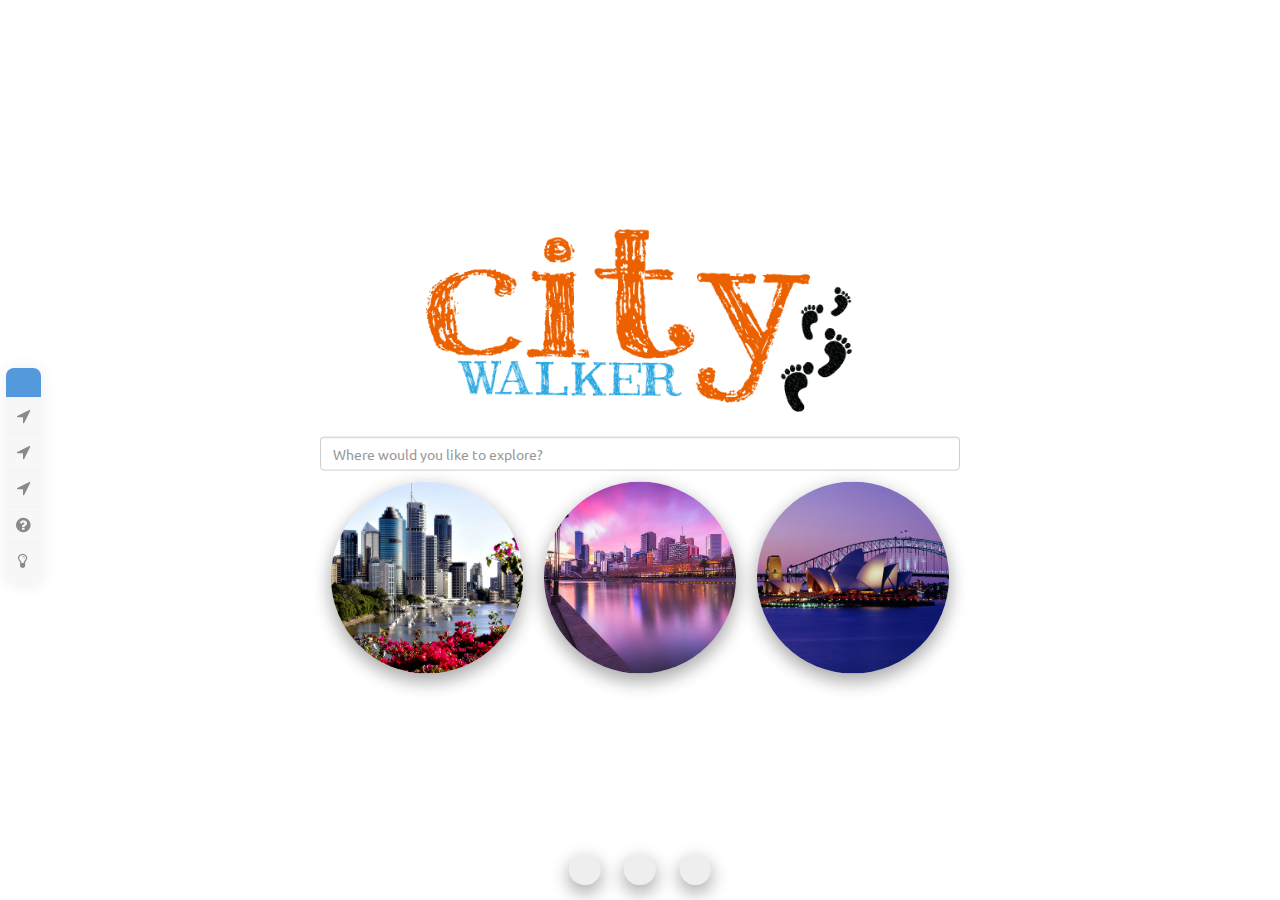
==== index.html @ 8da46d19 "Added buttons to navigate the articles Added an images of the location to the modal window, will fix" ====
<!DOCTYPE html>
<html lang="en">
  <head>
    <meta charset="utf-8">
    <!-- Google Web Fonts -->
    <link href="https://fonts.googleapis.com/css?family=Merriweather:900|Titillium+Web:300|Ubuntu" rel="stylesheet">

    <!-- Latest compiled and minified CSS -->
    <link rel="stylesheet" href="http://maxcdn.bootstrapcdn.com/bootstrap/3.3.7/css/bootstrap.min.css">

    <!-- Menu styling -->
    <link rel="stylesheet" type="text/css" href="styles/menu.css">

    <!-- Location Table styling -->
    <link rel="stylesheet" type="text/css" href="styles/locationinfo.css">

    <!-- Modal styling -->
    <link rel="stylesheet" type="text/css" href="styles/modal.css">

    <!-- jQuery library -->
    <script src="https://ajax.googleapis.com/ajax/libs/jquery/1.12.4/jquery.min.js"></script>
    <!-- JQuery UI -->
    <script src="https://code.jquery.com/ui/1.12.1/jquery-ui.js"></script>



    <!-- Latest compiled JavaScript -->
    <script src="http://maxcdn.bootstrapcdn.com/bootstrap/3.3.7/js/bootstrap.min.js"></script>
    <link rel="stylesheet" href="font-awesome-4.6.3/css/font-awesome.min.css"/>
    <link rel="stylesheet" type="text/css" href="styles/style.css">

    <script src="js/index.js"></script>
    <script src="js/infobubble.js"></script>
    <title>CityWalker</title>
  </head>
    <body>
      <!-- INDEX PAGE -->
      <div id="map" class="container-fluid"></div>
      <div id="over-content">
        <table>
          <tr>
            <td colspan="3">
              <div class="row">
                <div class="span4"><img id="citywalker-logo" class="center-block img-responsive" src="images/cityWalker_logo.png" alt="CityWalker Logo"></div>
              </div>
            </td>
          </tr>
          <tr>
              <td colspan="3">
                <div class="row">
                <!-- TODO: Get location of user, put it in the text input and change button to show Go! -->
                <!-- TODO: Auto complete the name of cities as user types in, only Brisbane, Melbourne and Sydney -->
                  <form>
                    <div class="col-md-12">
                      <input id="autocomplete" type="text" class="form-control" placeholder="Where would you like to explore?">
                    </div>
                  </form>
                </div>
              </td>
          </tr>
          <tr>
            <td>
              <div class="clickable brisbane">
                <a href="#"><img class="option-image-index img-responsive" src="images/brisbane.jpg" alt="Brisbane City"></a>
                <a href="#"><p class="option-name">Brisbane</p></a>
              </div>
            </td>
            <td>
              <div class="clickable melbourne">
                <a href="#"><img class="option-image-index img-responsive" src="images/melbourne.jpg" alt="Melbourne Beach"></a>
                <a href="#"><p class="option-name">Melbourne</p></a>
              </div>
            </td>
            <td>
              <div class="clickable sydney">
                <a href="#"><img class="option-image-index img-responsive" src="images/sydney.jpg" alt="Sydney Opera House"></a>
                <a href="#"><p class="option-name">Sydney</p></a>
              </div>
            </td>
          </tr>
        </table>
      </div>

      <!-- INTERESTS PAGE -->
      <div id="over-content-interest">
        <table>
          <tr>
            <div class="container-fluid">
            <td id="cityWelcome" colspan="3">
              <div class="row">
                <div class="span4 display-2 text-center">Welcome to</div>
              </div>
            </td>
              </div>
          </tr>
          <tr>
            <td colspan="3">
              <div class="row">
                <div id="cityName" class=" display-1 text-center"></div>
              </div>
            </td>
          </tr>
          <tr>
            <div>
              <td id="interestWelcome" colspan="3" class="text-center">Please select an interest</td>
            </div>
          </tr>
          <tr>
            <td>
              <div class="clickable landmarks">
                <a href="#"><img id="landmark" class="option-image img-responsive" src="" alt=""></a>
                <a href="#"><p class="option-name">Landmarks</p></a>
              </div>
            </td>
            <td>
              <div class="clickable museums">
                <a href="#"><img id="museum" class="option-image img-responsive" src="" alt=""></a>
                <a href="#"><p class="option-name">Museums</p></a>
              </div>
            </td>
            <td>
              <div class="clickable historical">
                <a href="#"><img id="historical" class="option-image img-responsive" src="" alt=""></a>
                <a href="#"><p class="option-name">Historical</p></a>
              </div>
            </td>
          </tr>
        </table>
      </div>
      <script src="https://maps.googleapis.com/maps/api/js?key=AIzaSyAkDPRJqm-wDrMSRZpEFrQWGhTEbTSPdcY&libraries=places&callback=initialise"
    async defer></script>

      <!-- MENU HTML CODE -->
      <nav class="main-menu">
        <div class="citylogo">
          <img class="center-block img-responsive" src="images/cityWalker_logo.png"/>
        </div>
        <div>
          <ul>
            <li>
              <div class="menuheading">
                <span class="nav-text"> - LOCATIONS - </span>
              </div>
            </li>
            <li>
              <span class="menuDesign brisbane">
                <i class="brisbane fa faedit fa-location-arrow fa-lg"></i>
                <span class="nav-text">Brisbane</span>
              </span>
            </li>
            <li>
              <span class="menuDesign melbourne">
                <i class="fa faedit fa-location-arrow fa-lg"></i>
                <span class="nav-text">Melbourne</span>
              </span>
            </li>
            <li>
              <span class="menuDesign sydney">
                <i class="fa faedit fa-location-arrow fa-lg"></i>
                <span class="nav-text">Sydney</span>
              </span>
            </li>
            <div id="nav-interest">
            <li>
              <div class="menuheading">
                <span class="nav-text">- INTERESTS -</span>
              </div>
            </li>
            <li class="darkerlishadow">
              <span class="menuDesign museums">
                <i class="fa faedit fa-building-o fa-lg"></i>
                <span class="nav-text">Museums</span>
              </span>
            </li>
            <li class="darkerli">
              <span class="menuDesign landmarks">
                <i class="fa faedit fa-university fa-lg"></i>
                <span class="nav-text">landmarks</span>
              </span>
            </li>
            <li class="darkerlishadowdown">
              <span class="menuDesign historical">
                <i class="fa faedit fa-balance-scale fa-lg"></i>
                <span class="nav-text">Historical Locations</span>
              </span>
            </li>
          </div>
            <li>
              <span class="menuDesign">
                <i class="fa faedit fa-question-circle fa-lg"></i>
                <span class="nav-text">Help</span>
              </span>
            </li>
          </ul>
          <ul class="logout">
            <li>
              <span class="menuDesign">
                <i class="fa faedit fa-lightbulb-o fa-lg"></i>
                <span class="nav-text">ABOUT</span>
              </span>
            </li>
          </ul>
        </div>
      </nav>

      <!-- PLACES TO VISIT NAVIGATION BAR -->
      <nav id="placesToSee" style="display: none;">
        <span class="menuheading nav-text">- Selected Locations - <div class="fa fa-arrows"></div></span>
        <ol id='locationsToSee'>
        </ol>
          <div class="userOptions">
        <select id="journeyStyle">
                <option value="walking">Walking</option>
                <option value="driving">Car</option>
<!--                <option value="public transport">Public Transport</option>-->
                <option value="cycling">Cycling</option>

          </select>
          <input type="checkbox" id="fastestRoute"><label for="fastestRoute">Fastest?</label>
          <input type="checkbox" id="roundTrip"><label for="roundTrip">Round Trip?</label>
        <button id="directions" class="btn btn-primary">Get Directions</button>
              <p id="distance"></p>
              <p id="duration"></p>

              </div>
      </nav>

      <!-- FOOTER SOCIAL MEDIA  -->
      <div class="footer">
        <div class="social social-f">&#62220;</div>
        <div class="social social-t">&#62217;</div>
        <div class="social social-g">&#62223;</div>
      </div>

      <!-- Modal Information-->
      <div class="modal fade" id="locationPrompt" role="dialog">
        <div class="modal-dialog modal-sm">
          <!-- Modal content-->
          <div class="modal-content">
            <div class="modal-header">
              <button type="button" class="close" data-dismiss="modal">&times;</button>
              <h4 class="modal-title">Select Locations</h4>
            </div>
            <div class="modal-body">
              <p>Please select the sites you'd like to explore. You can select individual sites for more information</p>
            </div>
        </div>
      </div>
    </div>

        <!-- Modal -->
    <div id="myModal" class="modal fade" role="dialog">
      <div class="modal-dialog">

        <!-- Modal content-->
        <div class="modal-content">
          <div class="modal-header">
            <button type="button" class="close" data-dismiss="modal">&times;</button>
            <button id="previousArticle" class="btn btn-primary" style="display:none;">Previous Article</button>
            <h4 class="modal-title" id="infoTitle"></h4>
            <button id="nextArticle" class="btn btn-primary" style="display:none;">Next Article</button>
          </div>

          <div id="infoPage" class="modal-body">
          </div>
        </div>
      </div>

      </div>
    </div>

    <!-- Interest Prompt-->
    <div class="modal fade" id="interestPrompt" role="dialog">
      <div class="modal-dialog modal-sm">
        <!-- Modal content-->
        <div class="modal-content">
          <div class="modal-header">
            <button type="button" class="close" data-dismiss="modal">&times;</button>
            <h4 class="modal-title">Select an Interest</h4>
          </div>
          <div class="modal-body">
            <p>Please select an interest to explore with.</p>
          </div>
        </div>
      </div>
    </div>
  </body>
</html>
---- styles/menu.css ----
@import url((http://netdna.bootstrapcdn.com/font-awesome/4.0.3/css/font-awesome.css);
@import url(http://fonts.googleapis.com/css?family=Titillium+Web:300);

.citylogo {
  display: none;
  float: left;
  text-align: left;
  margin: 0px;
  height: 7em;
  width:auto;
}

.fa-lg {
  font-size: 1em;
}

.faedit {
  position: relative;
  display: table-cell;
  width: 2em;
  height: 2em;
  text-align: center;
  top: 0.60em;
}

.main-menu:hover,
nav.main-menu.expanded {
  cursor: pointer;
  width: 200px;
  height: 22.5em;
  overflow: hidden;
  opacity: 1;
}

.main-menu:hover .citylogo{
  display: block;
}

.menuheading:hover {
  cursor: default;
}

.main-menu {
  background: #F7F7F7;
  position: absolute;
  bottom: 35%;
  left: 0.5%;
  width: 35px;
  height: 15.5em;
  overflow: hidden;
  -webkit-transition: width .2s linear;
  transition: width .2s linear;
  -webkit-transform: translateZ(0) scale(1, 1);
  box-shadow: 1px 0 15px rgba(0, 0, 0, 0.07);
  opacity: 1;
  border-radius: 8px;
}

.main-menu li {
  position: inherit;
  display: block;
  width: 200px;
}

.main-menu li>.menuDesign,
.menuheading {
  position: relative;
  width: inherit;
  display: table;
  border-collapse: collapse;
  border-spacing: 0;
  color: #8a8a8a;
  font-size: 0.9em;
  -webkit-transform: translateZ(0) scale(1, 1);
  -webkit-transition: all .14s linear;
  transition: all .14s linear;
  font-family: 'Strait', sans-serif;
  border-top: 1px solid #f2f2f2;
}

#nav-interest {
  display: none;
}

.menuheading {
  color: #fff;
  font-size: 20px;
  border-top: none;
  display: table;
  text-align: center;
  vertical-align: middle;
  background-color: #59d;
  width: inherit;
}

.main-menu .nav-text {
  display: table-cell;
  vertical-align: middle;
  width: 75%;
  font-family: 'Titillium Web', sans-serif;
}

nav ul,
nav li {
  outline: 0;
  margin: 0;
  padding: 0;
  text-transform: uppercase;
}

/* Darker element side menu Start*/
.darkerli {
  background-color: #ededed;
  text-transform: capitalize;
}

.darkerlishadow {
  background-color: #ededed;
  text-transform: capitalize;
  -webkit-box-shadow: inset 0px 5px 5px -4px rgba(50, 50, 50, 0.55);
  -moz-box-shadow: inset 0px 5px 5px -4px rgba(50, 50, 50, 0.55);
  box-shadow: inset 0px 5px 5px -4px rgba(50, 50, 50, 0.55);
}
.darkerlishadowdown {
  background-color: #ededed;
  text-transform: capitalize;
  -webkit-box-shadow: inset 0px -4px 5px -4px rgba(50, 50, 50, 0.55);
  -moz-box-shadow: inset 0px -4px 5px -4px rgba(50, 50, 50, 0.55);
  box-shadow: inset 0px -4px 5px -4px rgba(50, 50, 50, 0.55);
}

/* Darker element side menu End*/
.main-menu li:hover>.menuDesign,
nav.main-menu li.active>.menuDesign,
.dropdown-menu>li>.menuDesign:hover,
.dropdown-menu>li>.menuDesign:focus,
.dropdown-menu>.active>.menuDesign,
.dropdown-menu>.active>.menuDesign:hover,
.dropdown-menu>.active>.menuDesign:focus,
.no-touch .dashboard-page nav.dashboard-menu ul li:hover .menuDesign,
.dashboard-page nav.dashboard-menu ul li.active .menuDesign {
  color: #fff;
  background-color: #ff6c4d;
  text-shadow: 0px 0px 0px;
}

@font-face {
  font-family: 'Titillium Web';
  font-style: normal;
  font-weight: 300;
  src: local('Titillium WebLight'), local('TitilliumWeb-Light'), url(http://themes.googleusercontent.com/static/fonts/titilliumweb/v2/anMUvcNT0H1YN4FII8wpr24bNCNEoFTpS2BTjF6FB5E.woff) format('woff');
}
---- styles/locationinfo.css ----
.faedit {
  position: relative;
  display: table-cell;
  width: 2em;
  height: 2em;
  text-align: center;
  top: 0.60em;
}

#placesToSee {
  background: #F7F7F7;
  position: absolute;
  right: 10px;
  top: 60%;
  width: 360px;
  overflow: hidden;
  border-width: 15px;
  -webkit-transform: translateZ(0) scale(1, 1);
  box-shadow: 0 8px 17px 0 rgba(0,0,0,.2),0 6px 20px 0 rgba(0,0,0,.19);
  opacity: 1;
  border-radius: 5px;
  border-color: #59d;
}

#placesToSee li {
  position: inherit;
  padding: 3px;
  display: block;
  width: 100%;
}

#placesToSee li:hover {
  cursor: all-scroll;
}

.locationList:hover {
  color: #fff;
  background-color: #ff6c4d;
}

#locationsToSee {
  position: relative;
  padding:0px;
  font-family: 'Titillium Web', sans-serif;
}

.userOptions {
    font-family: 'Titillium Web', sans-serif;
    background-color: #59d;
    color: white;
    bottom: 5px;
    left: 15px;
}

#directions {
    margin: 5px;
    background-color: #ff6c4d;
    border-color: none;
}

label {
  font-size: 14px;
  margin: 0px;
  padding: 3px 5px 3px 8px;
}

#journeyStyle {
  margin: 5px;
}

.ui-state-highlight { height: 1.5em; line-height: 1.2em; }

#distance, #duration {
    padding: 0;
    margin: 0;
}

.moreInfo {
    width: 90%;
}
---- styles/modal.css ----
.modal-header {
    background: #FF5733;
    color: white;
    padding: 5px;
    border-radius: 5px;
    height: 45px;
}

.modal-content {
    font-family: 'Ubuntu', sans-serif;
    border-style: solid;
    border-color: white;
    border-width: 4px;
}

#interestPrompt {
    position: fixed;
    top: 40%;
    left: 0%;
}

#locationPrompt {
    position: fixed;
    top: 5%;
    left: 60%;
}

.modal-content {
  height: 90%;
}

#myModal .modal-dialog {
  width: 95%;
  height: 90%;
}

.modal-body {
  position: absolute;
  top: 60px;
  left: 0;
  width: 100%;
  height: 90%;
  padding: 20px 10px 10px 10px;
  overflow: auto;
}

.modal-title{
  display: inline-block;
  position: absolute;
  left: 50%;
  transform: translateX(-50%);
  margin: 5px 0px 10px 0px;
  text-align: center;
}

#nextArticle {
  position: absolute;
  right: 0px;
  margin: 0px 40px;

}

#previousArticle {
  margin: 0px 40px;
}
---- styles/style.css ----
@import url('http://fonts.googleapis.com/css?family=Lato:300');
@import url('http://weloveiconfonts.com/api/?family=entypo');

html, body {
  height: 100%;
  margin: 0;
  padding: 0;
}

.form-control {
    /*display: block;*/
    /*padding: 10px;*/
    font-family: 'Ubuntu', sans-serif;
}


#submitLocation {
    font-family: 'Ubuntu', sans-serif;
}

#locationsToSee {
    margin-bottom: 0;
}

#over-content {
  position: absolute;
  top: 50%;
  left: 50%;
  transform: translate(-50%, -50%);
  z-index: 9;
}

#over-content-interest {
  display: none;
  position: absolute;
  top: 40%;
  left: 50%;
  transform: translate(-50%, -50%);
  z-index: 9;
}

#over-content-footer {
  position: absolute;
  bottom: 0;
  left: 0;
  z-index: 9;
}



#map {
  height: 100%;
}

#map_interest {
  height: 100%;
}

#cityName {
  text-align: center;
  font-size: 7em;
  font-weight: bold;
  color: #FF5733;
  font-family: 'Ubuntu', sans-serif;
}

#cityWelcome {
  font-size: 2em;
  color: #6a6a6a;
  font-family: 'Ubuntu', sans-serif;
  text-align: right;
}

#interestWelcome {
  font-size: 100%;
  color: #6a6a6a;
  font-family: 'Ubuntu', sans-serif;
  text-align: center;
  background-color: white;
}

#citywalker-logo {
  margin: auto;
  width: 65%;
}

.option-image {
  width: 100%;
  margin: auto;
  border-radius: 50%;
  box-shadow: 0 8px 17px 0 rgba(0,0,0,.2),0 6px 20px 0 rgba(0,0,0,.19);
}

.option-image-index {
  width: 100%;
  margin: auto;
  border-radius: 50%;
  box-shadow: 0 8px 17px 0 rgba(0,0,0,.2),0 6px 20px 0 rgba(0,0,0,.19);
  }

.option-name {
  display: none;
  font-size: 2.1em;
  font-weight: bold;
  text-align: center;
  color: white;
  position: absolute;
  top: 50%;
  left: 50%;
  transform: translate(-50%, -50%);
  margin: auto;
  font-family: 'Merriweather', serif;
}

@media (min-width: 992px) and (max-width: 1400px){
  .option-name{font-size: 1.8em;}
  #cityName{font-size: 5.5em;}
}

@media (min-width: 700px) and (max-width: 991px) {
  .option-name{font-size: 1.5em;}
  #cityName{font-size: 4em;}
}

.clickable:hover .option-name {
  display: block;
}

.clickable {
  position: relative;
  width: 100%;
  padding: 5%;
}

.img-responsive:hover {
  height: 100px.;
}

td {
  padding: 0px;
}

.has-image {
  padding: 2%;
}

.footer {
  position: absolute;
  bottom: 10px;
  left: 50%;
  transform: translateX(-50%);
  text-align: center;
}

.social {
  display: inline-block;
  width: 1.5em;
  height: 1.5em;
  margin: 0 10px;
  line-height: 1.5em;
  font-family: Entypo;
  font-size: 1.5em;
  text-align: center;
  color: #bbb;
  border-radius: 50%;
  background: #eee;
  overflow: hidden;
  transition: color .3s;
}

.social-f:hover {
  color: #3b5998;
  cursor: pointer;
}

.social-t:hover {
  color: #59d;
  cursor: pointer;
}

.social-g:hover {
  color: rgb(219, 68, 55);
  cursor: pointer;
}

.social-t, .social-f, .social-g {
  box-shadow: 0 8px 17px 0 rgba(0,0,0,.2),0 6px 20px 0 rgba(0,0,0,.19);
}

/*.footer {
  display: block;
  width: 100%;
  margin: 0px;
  height: 4%;
  background-color: #3ec8f5;
  color: white;
  font-family: 'Ubuntu', sans-serif;
}

.footer a, p {
    margin: auto;
    color: white;
}*/

.col-md-10 {
  padding: 0px !important;
}

.clickable:hover img {
    -webkit-filter: grayscale(100%);
    -webkit-opacity: 50%;
}

.container-fluid {
  padding: 0px;
}

#sectionInfoHeading {
    font-family: 'Merriweather', serif;
    background: #59d;
    color: white;
}

#sectionInfoContent {
    font-family: 'Titillium Web', sans-serif;
    margin: 0;
}

#startHeading {
    font-family: 'Merriweather', serif;
    color: white;
}

.fa-arrows {
    float: right;
    margin-right: 0.5em;
    margin-top: 0.22em;
}



/* Float the list items side by side */
ul.tab li {float: right;}

/* Style the links inside the list items */
ul.tab li a {
    display: inline-block;
    color: black;
    text-align: center;
    padding: 14px 16px;
    text-decoration: none;
    transition: 0.3s;
}

/* Change background color of links on hover */
ul.tab li a:hover {background-color: #ddd;}

/* Create an active/current tablink class */
ul.tab li a:focus, .active {background-color: #ccc;}

/* Style the tab content */
.tabcontent {
    display: none;

}
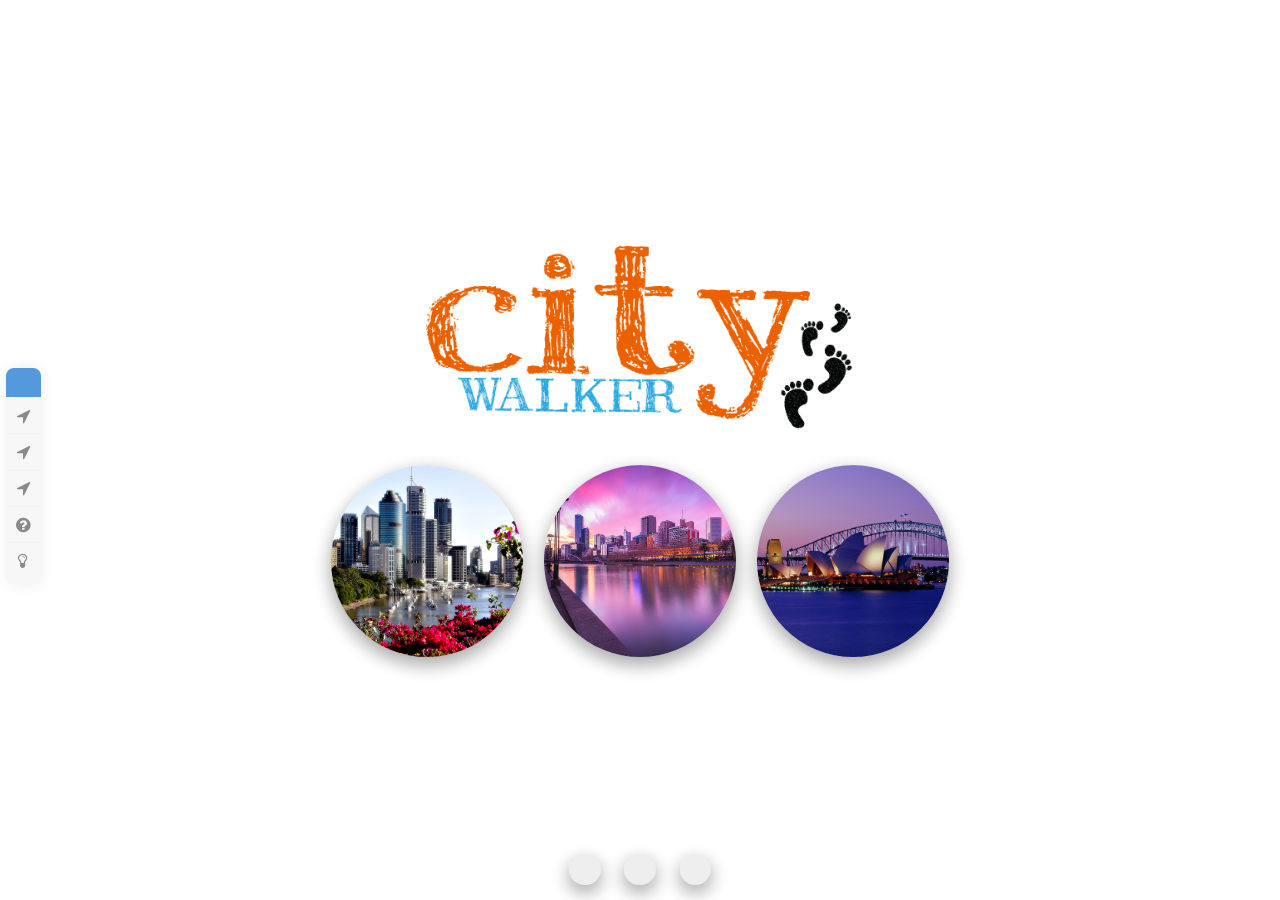
==== commit b44cbbd4: "Hided autocomplete input, because is not working and couldn't make it work Fixed bugs related with d" ====
--- a/index.html
+++ b/index.html
@@ -31,6 +31,7 @@
 
     <script src="js/index.js"></script>
     <script src="js/infobubble.js"></script>
+  <script src="http://code.jquery.com/ui/1.12.1/jquery-ui.js" integrity="sha256-T0Vest3yCU7pafRw9r+settMBX6JkKN06dqBnpQ8d30=" crossorigin="anonymous"></script>
     <title>CityWalker</title>
   </head>
     <body>
@@ -51,8 +52,10 @@
                 <!-- TODO: Get location of user, put it in the text input and change button to show Go! -->
                 <!-- TODO: Auto complete the name of cities as user types in, only Brisbane, Melbourne and Sydney -->
                   <form>
-                    <div class="col-md-12">
-                      <input id="autocomplete" type="text" class="form-control" placeholder="Where would you like to explore?">
+                    <div class="col-md-12 ui-widget">
+                      <!-- <form>
+                      <input id="autocomplete" type="text" class="form-control text-center" placeholder="Where would you like to explore?">
+                    </form> -->
                     </div>
                   </form>
                 </div>
@@ -256,13 +259,16 @@
         <div class="modal-content">
           <div class="modal-header">
             <button type="button" class="close" data-dismiss="modal">&times;</button>
-            <button id="previousArticle" class="btn btn-primary" style="display:none;">Previous Article</button>
+            <!-- <button id="previousArticle" class="btn btn-primary" style="display:none;">Previous Article</button> -->
             <h4 class="modal-title" id="infoTitle"></h4>
-            <button id="nextArticle" class="btn btn-primary" style="display:none;">Next Article</button>
-          </div>
-
+            <!-- <button id="nextArticle" class="btn btn-primary" style="display:none;">Next Article</button> -->
+          </div>
+          <div id="modal-images">
+          </div>
           <div id="infoPage" class="modal-body">
           </div>
+          <button id="nextArticle" class="btn btn-primary" style="display:none;">Next Article</button>
+          <button id="previousArticle" class="btn btn-primary" style="display:none;">Previous Article</button>
         </div>
       </div>
 
--- a/styles/locationinfo.css
+++ b/styles/locationinfo.css
@@ -71,10 +71,10 @@
 .ui-state-highlight { height: 1.5em; line-height: 1.2em; }
 
 #distance, #duration {
-    padding: 0;
-    margin: 0;
+    padding: 0px 5px;
+    margin:  0px 5px;
 }
 
 .moreInfo {
     width: 90%;
-}+}
--- a/styles/modal.css
+++ b/styles/modal.css
@@ -4,6 +4,14 @@
     padding: 5px;
     border-radius: 5px;
     height: 45px;
+}
+
+.moreInfoHeader {
+    background: #59d;
+    color: white;
+    padding: 5px;
+    border-radius: 5px;
+    height: 55px;
 }
 
 .modal-content {
@@ -19,11 +27,17 @@
     left: 0%;
 }
 
-#locationPrompt {
+#locationTablePrompt {
+    position: fixed;
+    top: 29%;
+    left: 68%;
+}
+
+#moreInfoPrompt {
     position: fixed;
     top: 5%;
-    left: 60%;
 }
+
 
 .modal-content {
   height: 90%;
@@ -34,14 +48,22 @@
   height: 90%;
 }
 
+.moreInfoModal {
+  display: inline-block;
+  position: absolute;
+  margin: 0px;
+  top: 45px;
+  width: auto;
+  height: 83%;
+  padding: 20px 10px 10px 10px;
+  overflow-y: auto;
+}
+
 .modal-body {
-  position: absolute;
-  top: 60px;
-  left: 0;
-  width: 100%;
-  height: 90%;
-  padding: 20px 10px 10px 10px;
-  overflow: auto;
+
+
+  width: auto;
+
 }
 
 .modal-title{
@@ -53,13 +75,42 @@
   text-align: center;
 }
 
+.close {
+    font-size: 2.5em;
+}
+
+.moreInfoTitle {
+  font-size: 2em;
+}
+
 #nextArticle {
   position: absolute;
-  right: 0px;
-  margin: 0px 40px;
-
+  right: 10px;
+  bottom: 10px;
 }
 
 #previousArticle {
-  margin: 0px 40px;
+  position: absolute;
+  bottom: 10px;
 }
+
+#modal-images {
+  display: inline-block;
+  position: relative;
+  float: left;
+  margin: 10px;
+}
+
+.img{
+  max-width:500px;
+  max-height: 300px;
+}
+
+#helpheading{
+  text-align:center;
+}
+
+.heading_logo{
+  max-width:40px;
+  max-height:40px;
+}
--- a/styles/style.css
+++ b/styles/style.css
@@ -261,5 +261,13 @@
 /* Style the tab content */
 .tabcontent {
     display: none;
-
-}
+}
+
+#autocomplete {
+  margin-bottom: 30px;
+  width: 300px;
+  text-align: center;
+  position: relative;
+  left: 50%;
+  transform: translateX(-50%);
+}
